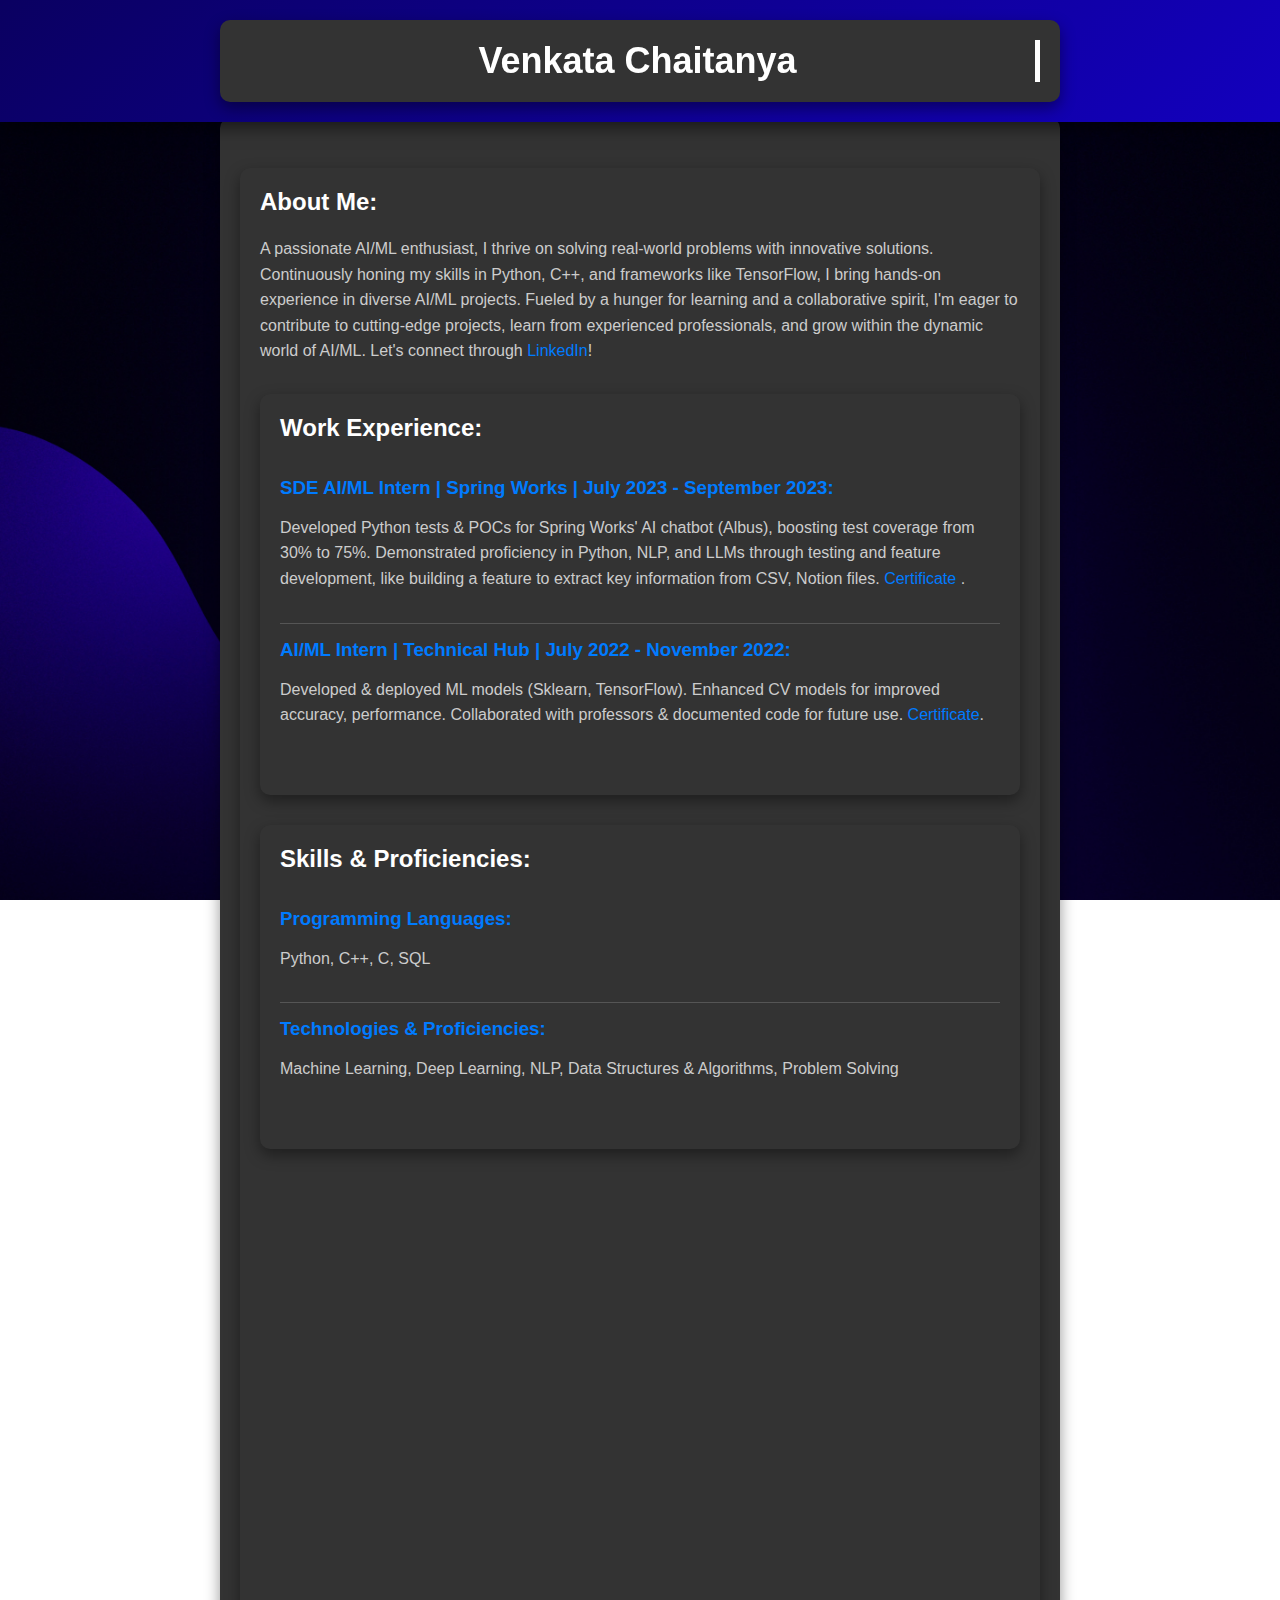
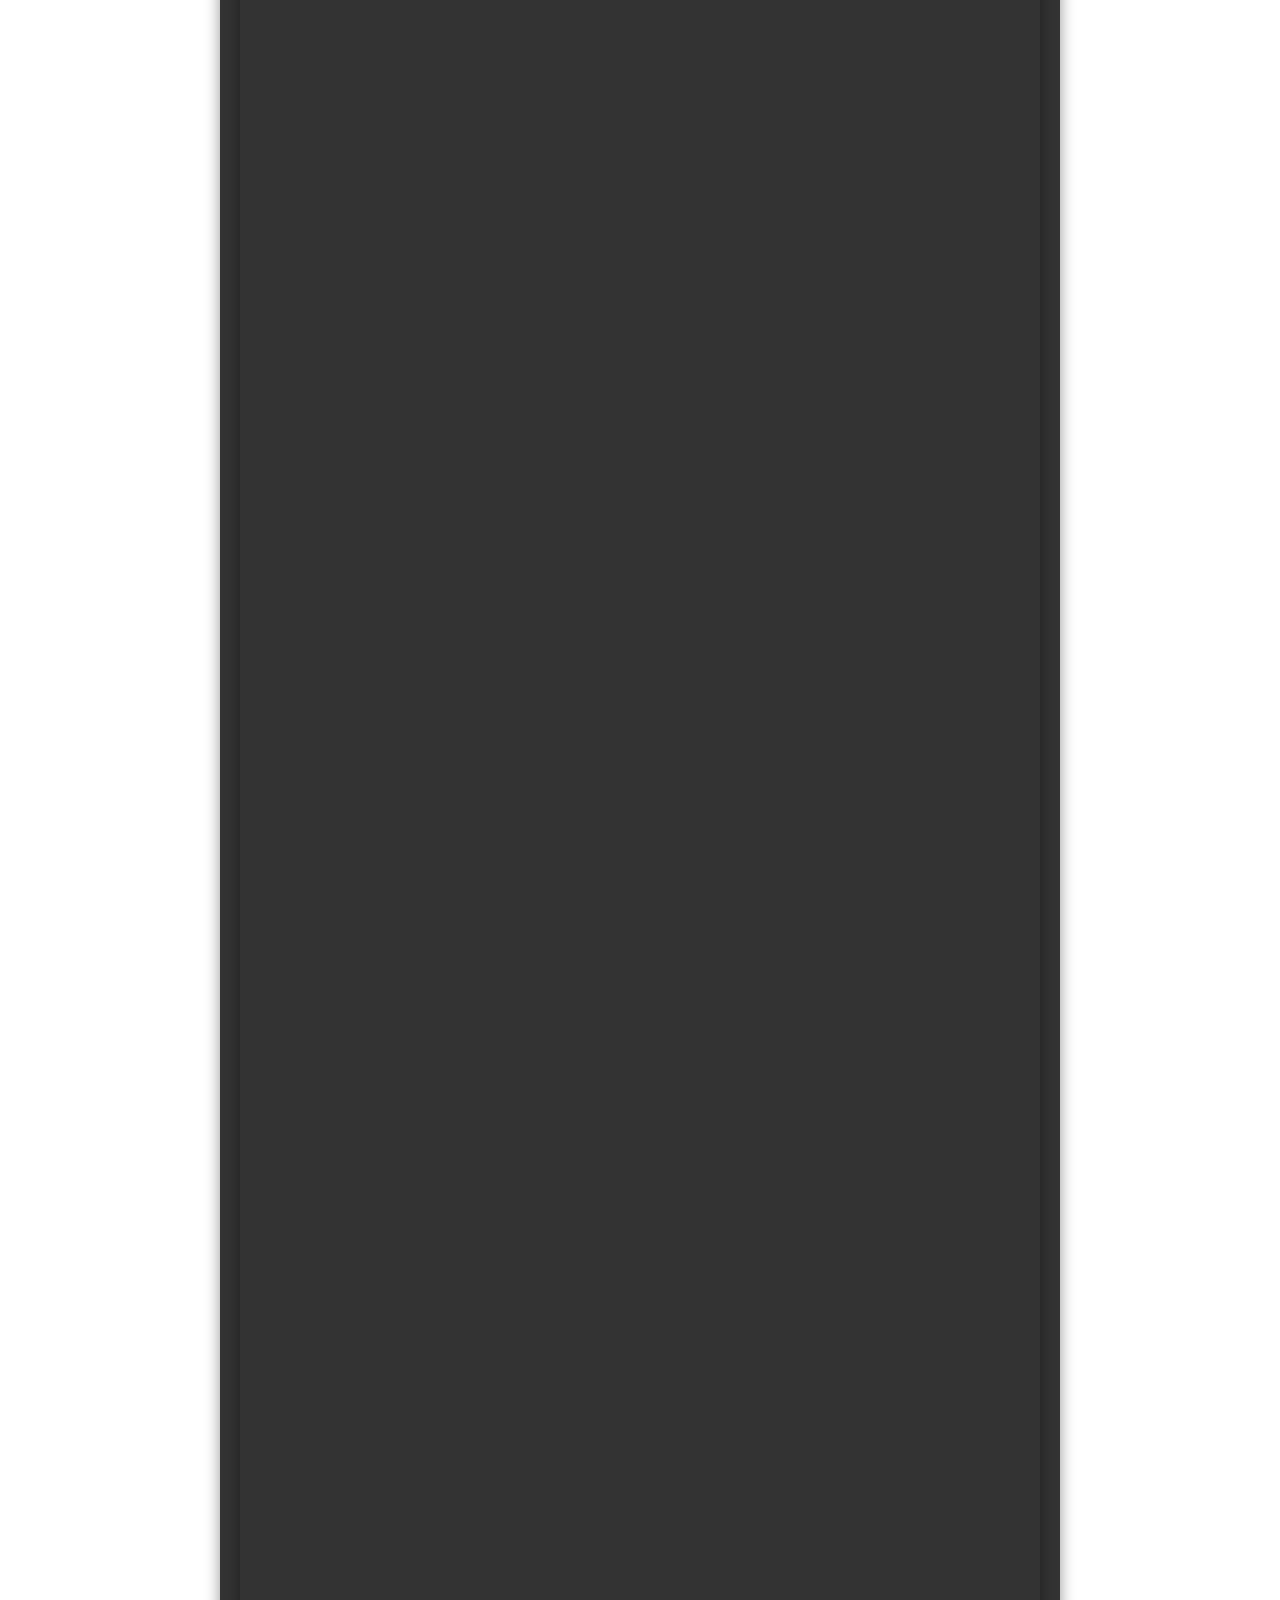
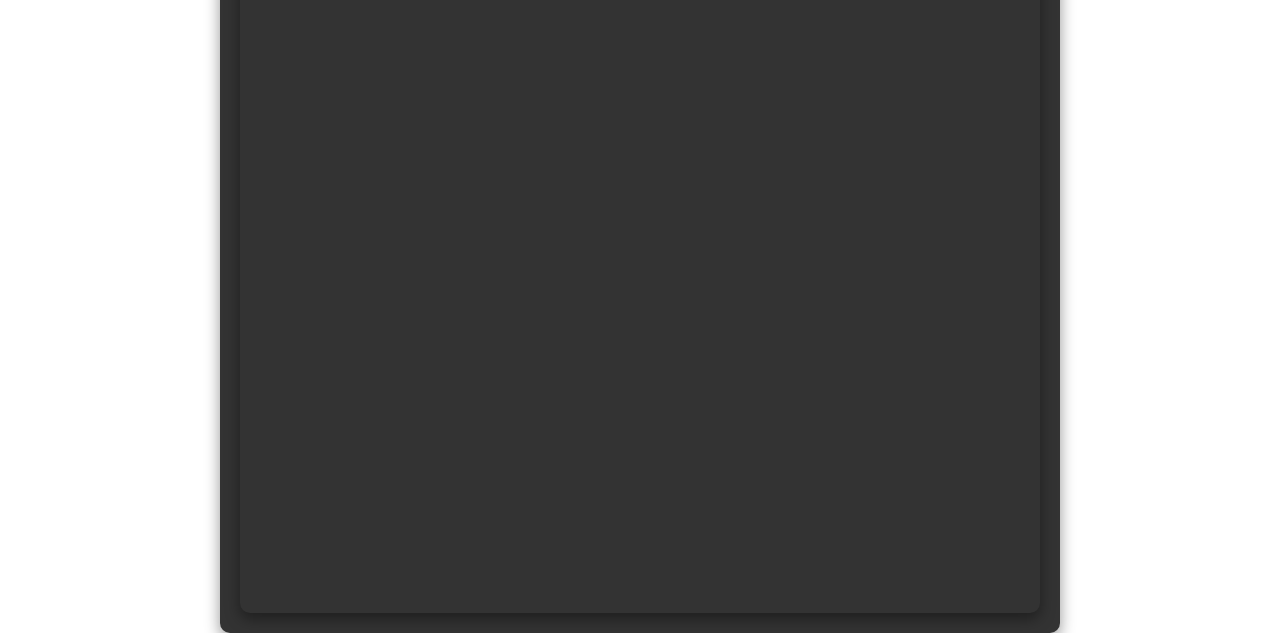
==== portfolio.html @ acbbce48 "Add files via upload" ====
<!DOCTYPE html>
<html lang="en">

<head>
    <meta charset="UTF-8">
    <meta name="viewport" content="width=device-width, initial-scale=1.0">
    <title>Pennada Venkata Chaitanya's Portfolio</title>
    <link rel="stylesheet" type="text/css" href="styles.css">
</head>

<body>

    <header>
        <div class="container">
            <h1>Venkata Chaitanya</h1>
        </div>
    </header>
<br>
    <div class="container">
        <div class="section-container">
            <h2>About Me:</h2>
            <div class="section-content">
                <p>A passionate AI/ML enthusiast, I thrive on solving real-world problems with innovative solutions. Continuously
                    honing my skills in Python, C++, and frameworks like TensorFlow, I bring hands-on experience in diverse
                    AI/ML projects. Fueled by a hunger for learning and a collaborative spirit, I'm eager to contribute to
                    cutting-edge projects, learn from experienced professionals, and grow within the dynamic world of AI/ML.
                    Let's connect through <a href="https://www.linkedin.com/in/chaitanya-venkata-a5a908212/">LinkedIn</a>!</p>
            </div>
        </section>
        
        <div class="section-container">
            <h2>Work Experience:</h2>
            <div class="section-content">
                <ul class="work-experience-list">
                    <li>
                        <h3>SDE AI/ML Intern | Spring Works | July 2023 - September 2023:</h3>
                        <p>Developed Python tests & POCs for Spring Works' AI chatbot (Albus), boosting test coverage from 30% to 75%. Demonstrated proficiency in Python, NLP, and LLMs through testing and feature development, like building a feature to extract key information from CSV, Notion files. <a href="https://drive.google.com/file/d/1W7INTYpbmwHP5gtbyxtTBSIjz_Y5ps3u/view?usp=sharing">Certificate </a>.</p>
                    </li>
                    <li>
                        <h3>AI/ML Intern | Technical Hub | July 2022 - November 2022:</h3>
                        <p>Developed & deployed ML models (Sklearn, TensorFlow). Enhanced CV models for improved accuracy, performance. Collaborated with professors & documented code for future use. <a href="https://drive.google.com/file/d/1LGpaYm7oaoX-ZGjq5XYZCA9Ftq_DOtc6/view?usp=drive_link">Certificate</a>.</p>
                    </li>
                </ul>
            </div>
        </div>   
                 
        <div class="section-container">
            <h2>Skills & Proficiencies:</h2>
            <div class="section-content">
                <ul class="work-experience-list">
                    <li>
                        <h3>Programming Languages: </h3>
                        <p>Python, C++, C, SQL</p>
                    </li>
                    <li>
                        <h3>Technologies & Proficiencies: </h3>
                        <p>Machine Learning, Deep Learning, NLP, Data Structures & Algorithms, Problem Solving</p>
                    </li>
                </ul>
            </div>
        </div>

        <div class="section-container">
            <h2>Education:</h2>
            <div class="section-content">
                <ul class="work-project-list">
                    <li>
                        <h3>B Tech in Computer Science and Engineering: </h3>
                        <p>Pursing my BTech Graduation in stream Computer science and engineering at Aditya College of Engineering and Technology.</p>
                    </li>
                </ul>
            </div>
        </div>

        <div class="section-container">
            <h2>Projects:</h2>
            <div class="section-content">
                <ul class="work-project-list">
                    <li>
                        <h3>AI-Enhanced Surveillance:</h3>
                        <p><a href="https://github.com/pvchaitanya8/AI_Enhanced_Surveillance">GitHub</a></p>
                        <p>The Face Recognition Surveillance System is created to streamline surveillance processes by automatically scanning a live camera feed for a specific individual through the use of facial recognition technology. The system detects faces in the camera feed and issues an alert if it discovers a match within its database.</p>
                    </li>
                    <li>
                        <h3>Custom Database Assistant powered by LLM:</h3>
                        <a href="https://github.com/pvchaitanya8/AI-powered-Assistant-">GitHub</a>
                        <p>Custom chatbot leveraging power of an open-source Large Language Model (LLM) to intelligently engage in natural language conversations with a custom Database as Knowledge</p>
                    </li>
                    <li>
                        <h3>License Plate Detection:</h3>
                        <a href="https://github.com/pvchaitanya8/License_Plate_Detection">GitHub</a>
                        <p>License Plate Detection using YOLOv5. A machine learning project for detecting license plates in images. This project provides a user-friendly web interface for uploading and processing images, delivering the count of detected Yellow license plates</p>
                    </li>
                    <li>
                        <h3>Stock Price Prediction using LSTM:</h3>
                        <a href="https://github.com/pvchaitanya8/Stock-Price-prediction-using-LSTM-V1#project-name-stock-price-prediction-using-lstm-v1">GitHub</a>
                        <p>Our project employs AI/ML techniques and LSTM algorithm to predict stock prices, aiming to assist investors in making informed decisions and avoiding unreliable sources. And created a Flask-based web application using HTML and CSS, deployed on Google Cloud. Figma was used for UI/UX design and Putty for remote server access.</p>
                    </li>
                    <li>
                        <h3>News Article Classifier and Database:</h3>
                        <a href="https://github.com/pvchaitanya8/News-Classifier">GitHub</a>
                        <p>The objective of this endeavor is to develop a News Article Classifier utilizing Python. This platform empowers users to submit a news article in either text format or via URL, discerns its category (such as Politics, Sports, or Technology), and preserves this data within a MongoDB database.</p>
                    </li>
                    <li>
                        <h3>Sign Language Translator:</h3>
                        <a href="https://github.com/pvchaitanya8/Sign-Language-Translator-V1-#sign-language-translator-v1">GitHub</a>
                        <p>This project involves a camera-equipped device records sign language, uses machine learning to translate into spoken language for better communication between sign language users and non-users.</p>
                    </li>
                </ul>
            </div>
        </div>

        <div class="section-container">
            <h2>Achievements:</h2>
            <div class="section-content">
                <ul class="work-experience-list">
                    <li>Won the Solving for India Hackathon at Institutional Level, which was conducted by GFG, Google and AMD - <a href="https://drive.google.com/file/d/1dXyixXAhUYHGNfHEr1aqHtPtiPmo1UqN/view?usp=sharing">Certificate</a></li>
                    <li>2-star coder in Codechef.</li>
                    <li>Completed 550+ problems on Leetcode and Geeks for Geeks.</li>
                    <li>Achieved 5-star rating on Hacker Rank in Problem Solving, C++, Python, SQL.</li>
                </ul>
            </div>
        </div>   
                 

        <div class="section-container">
            <h2>Certifications:</h2>
            <div class="section-content">
                <ul class="work-experience-list">
                    <li>Azure AI Fundamentals from Microsoft - <a href="https://www.credly.com/badges/520bfb1f-9cda-4212-8897-419d7510b502/public_url">Certificate</a></li>
                    <li>MTA Python Certification from Microsoft - <a href="https://www.credly.com/badges/fa9ee6a6-af36-418f-8a8a-27adf7c9aead/public_url">Certificate</a></li>
                    <li>Data Science for Beginners from NASSCOM - <a href="https://fsp-assessment-certificates.s3-ap-southeast-1.amazonaws.com/VenkataChaitanya-93771148.pdf">Certificate</a></li>
                </ul>
            </div>
        </div> 

        <div class="section-container">
            <h2>Profiles:</h2>
            <div class="section-content">
                <ul class="work-experience-list">
                    <li>
                        <a href="https://github.com/pvchaitanya8">
                            <img src="github_logo.png" alt="GitHub Logo"> GitHub
                        </a>
                    </li>
                    <li>
                        <a href="https://www.linkedin.com/in/chaitanya-venkata-a5a908212/">
                            <img src="linkedin_logo.png" alt="LinkedIn Logo"> LinkedIn
                        </a>
                    </li>
                    <li>
                        <a href="https://leetcode.com/venkatachaitanya373/">
                            <img src="leetcode_logo.png" alt="LeetCode Logo"> LeetCode
                        </a>
                    </li>
                    <li>
                        <a href="https://auth.geeksforgeeks.org/user/venkatachaitanya373">
                            <img src="geeksforgeeks_logo.png" alt="GeeksforGeeks Logo"> Geeks for Geeks
                        </a>
                    </li>
                    <li>
                        <a href="https://www.codechef.com/users/pvchaitanya88">
                            <img src="codechef_logo.png" alt="CodeChef Logo"> Code Chef
                        </a>
                    </li>
                </ul>
            </div>
        </div>
    
        
        
                 

    </div>
    
    <script src="script.js"></script>
</body>

</html>
---- styles.css ----
body {
    font-family: 'Segoe UI', Tahoma, Geneva, Verdana, sans-serif;
    margin: 0;
    padding: 0;
    padding: 0;
    background-image: url('background1.png'); 
    background-size: cover; 
    background-position: center; 
    background-repeat: no-repeat; 
    background-attachment: fixed; 
    color: #fff; 
    margin-top: 80px; 
    padding-top: 20px; 
}

header {
    background: linear-gradient(135deg, #0a0061, #1300be);
    color: #fff;
    padding: 20px 0;
    text-align: center;
    box-shadow: 0 6px 15px rgba(0, 0, 0, 0.5);
    position: fixed; 
    top: 0; 
    width: 100%; 
    z-index: 999; 
}


h1 {
    color: #fff;
    font-size: 36px;
    margin: 0;
}


.container {
    max-width: 800px;
    margin: 0 auto;
    padding: 20px;
    background-color: #333; 
    border-radius: 10px;
    box-shadow: 0 6px 15px rgba(0, 0, 0, 0.411);
    color: #fff; 
}

.section-container {
    background-color: #333; 
    border-radius: 10px;
    box-shadow: 0 6px 15px rgba(0, 0, 0, 0.411);
    padding: 20px;
    margin-top: 30px;
    transition: all 0.3s ease;
}

.section-container:hover {
    transform: translateY(-5px);
    box-shadow: 0 6px 15px rgb(0, 0, 0);
}

h2 {
    color: #fff; 
    margin-top: 0;
}

p {
    line-height: 1.6;
    color: #ccc; 
}

a {
    color: #007bff;
    text-decoration: none;
}

a:hover {
    text-decoration: underline;
}

ul {
    list-style-type: none;
    padding: 0;
}

.work-experience-list li,
.work-project-list li {
    border-bottom: 1px solid #555; 
    padding: 15px 0;
    transition: all 0.3s ease;
}

.work-experience-list li:last-child,
.work-project-list li:last-child {
    border-bottom: none;
}

.work-experience-list li:hover,
.work-project-list li:hover {
    background-color: #444; 
    transform: translateX(5px);
}

.work-experience-list li h3,
.work-project-list li h3 {
    margin-top: 0;
    margin-bottom: 10px;
    color: #007bff;
}

.work-project-list a {
    color: #007bff;
}

.work-project-list a:hover {
    color: #ccc; 
}

.section-container.animate {
    opacity: 1;
    transform: translateY(0);
}

header {
    background-position: center;
    background-size: cover;
}

h1.typing {
    overflow: hidden; 
    border-right: .15em solid rgb(255, 255, 255); 
    white-space: nowrap; 
    margin: 0 auto; 
    animation: typing 3.5s steps(40, end), blink-caret .75s step-end infinite;
}

.work-experience-list img {
    width: 30px;
    height: 30px;
    margin-right: 5px;
    vertical-align: middle;
}

@keyframes typing {
    from {
        width: 0;
    }
    to {
        width: calc(100% - 13em);
    }
}

@keyframes blink-caret {
    from,
    to {
        border-color: transparent;
    }
    50% {
        border-color: rgba(183, 188, 255, 0.932);
    }
}
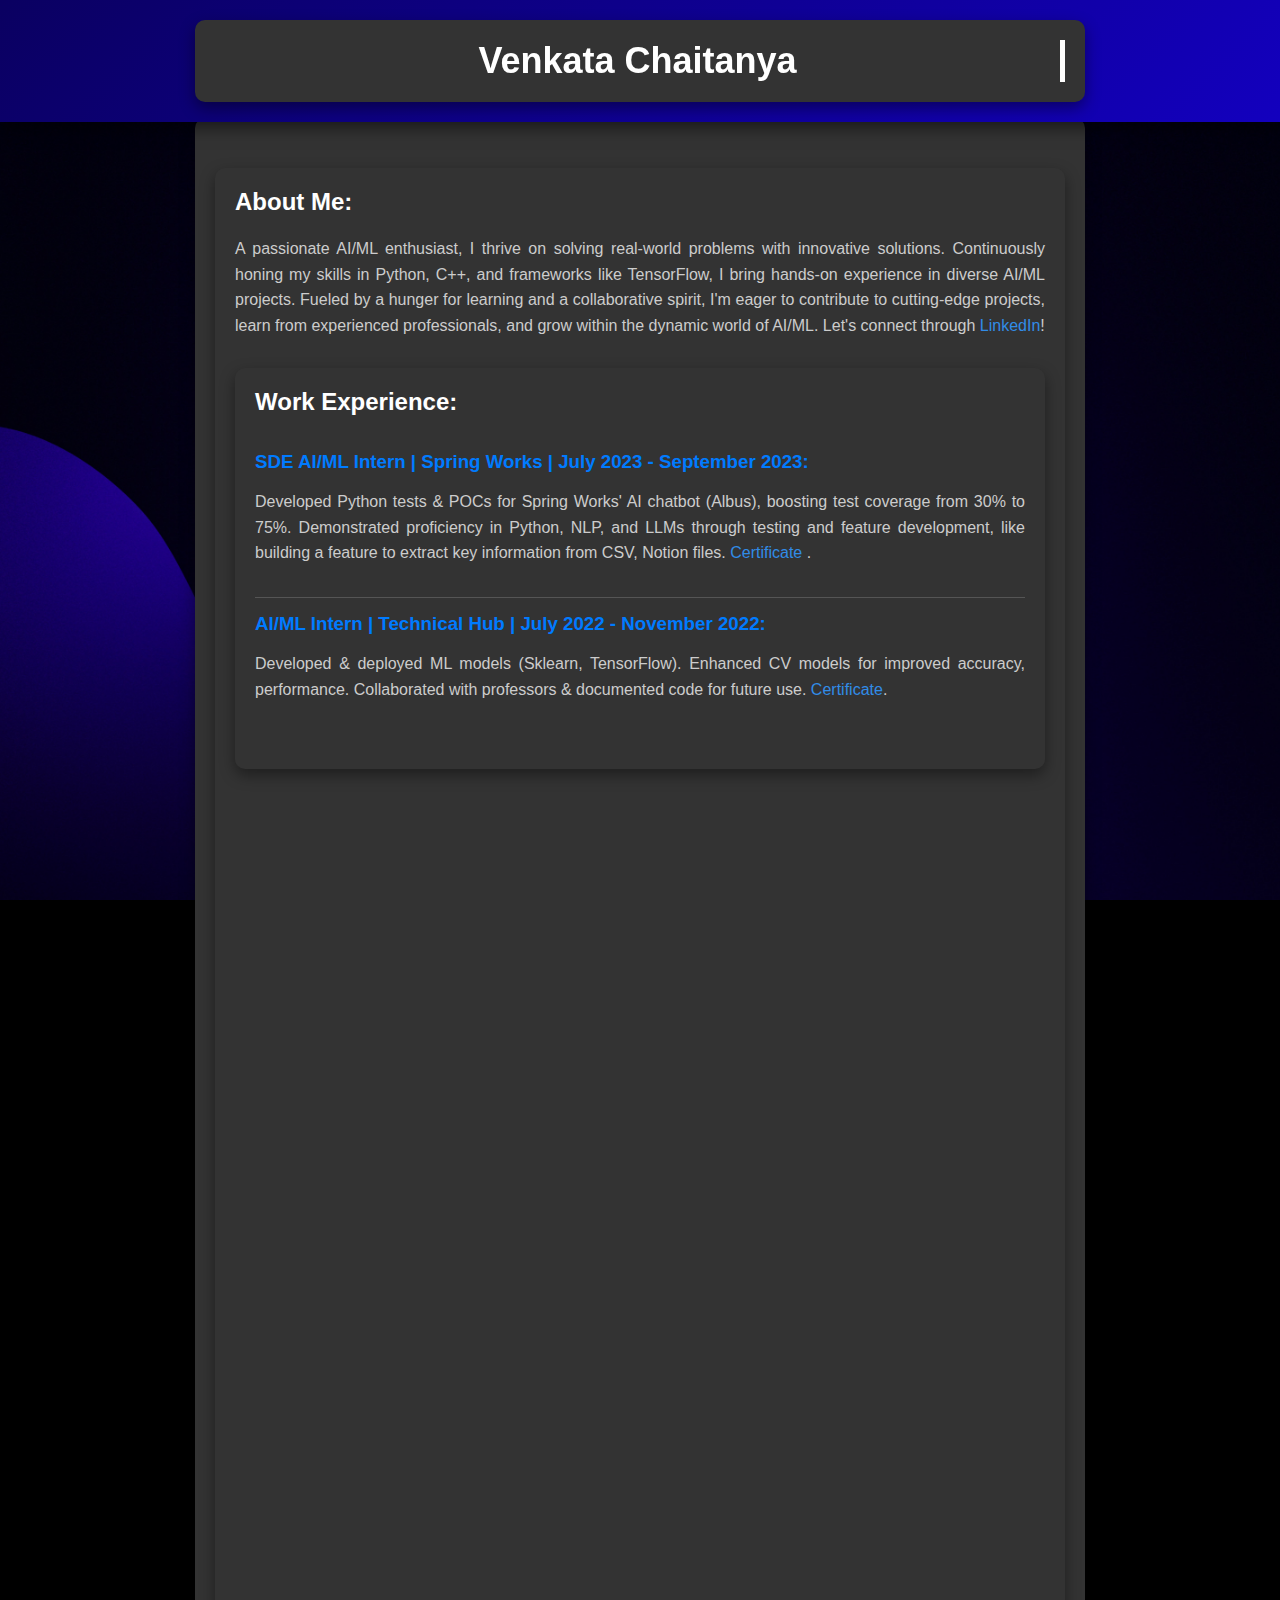
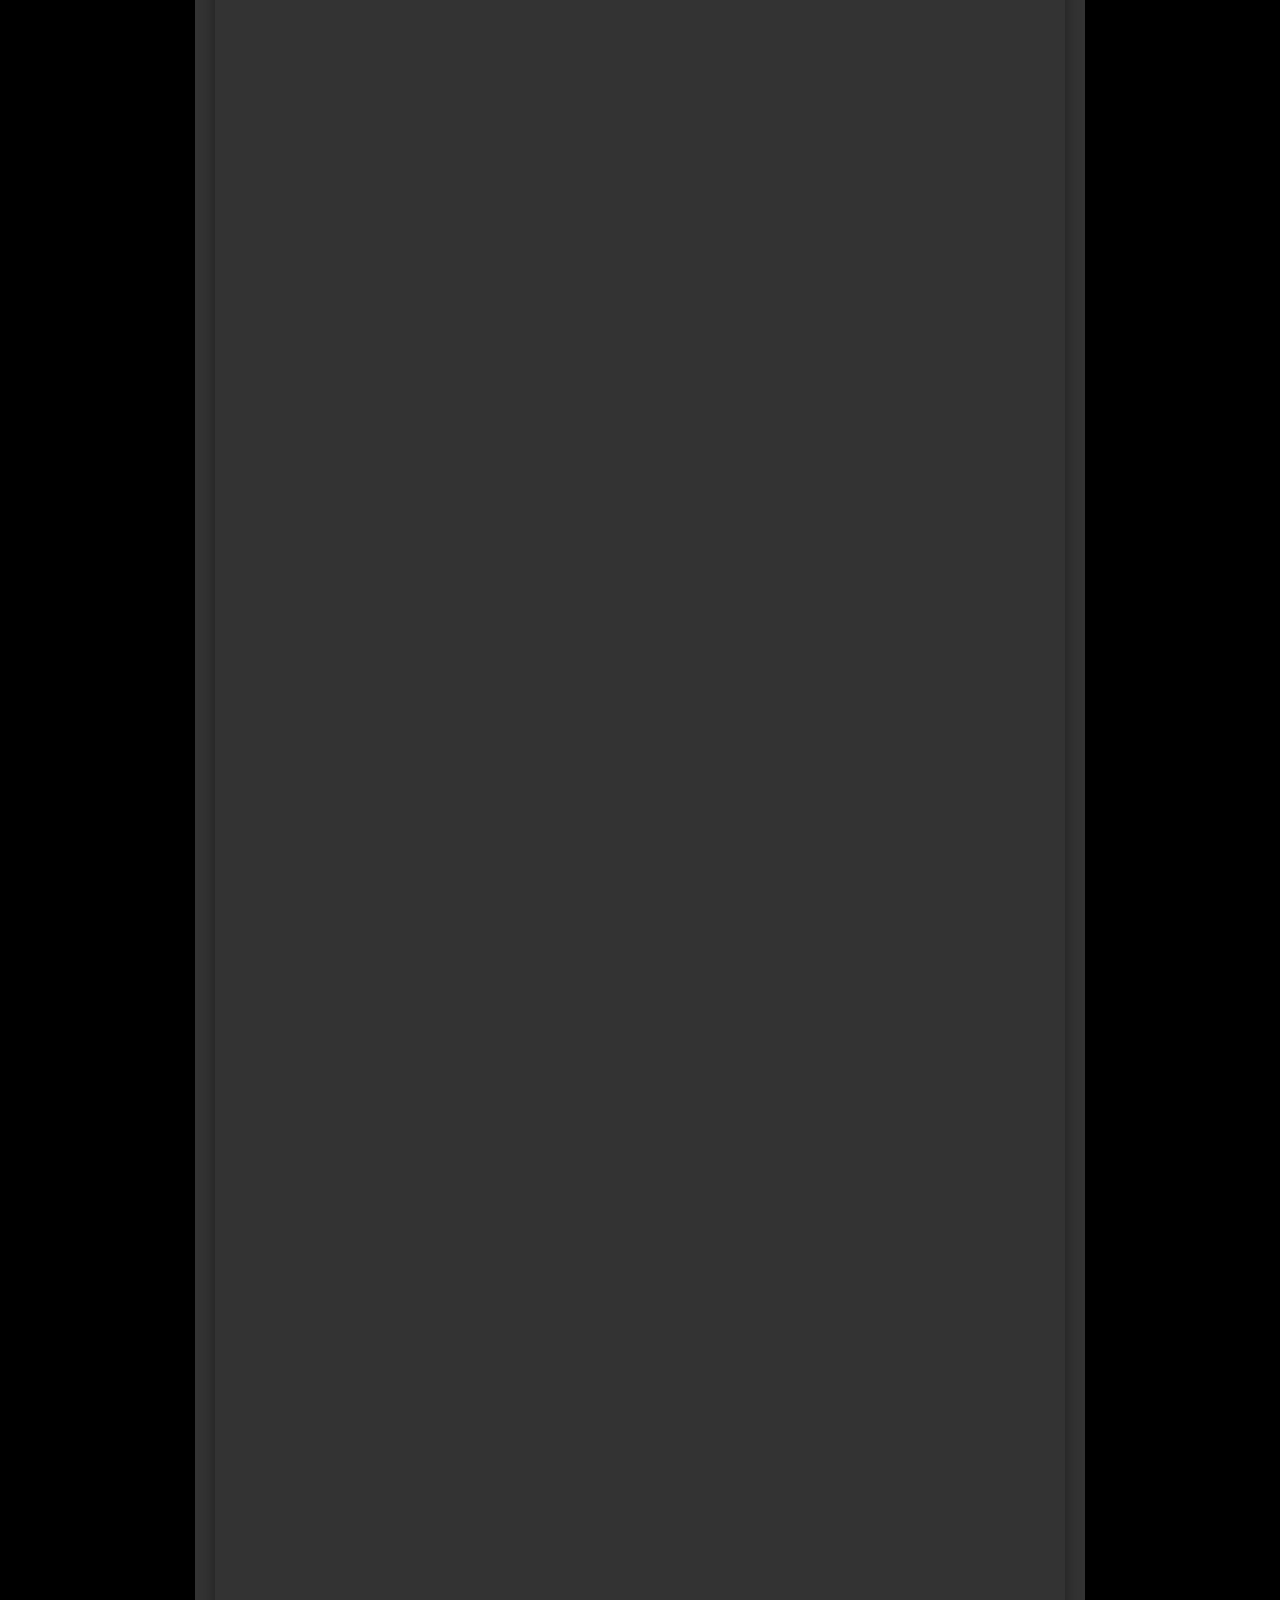
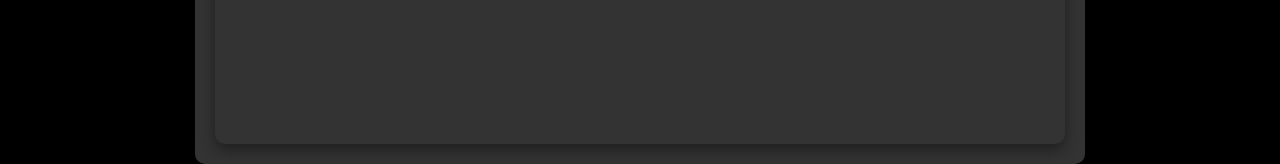
==== commit fba5dbca: "Add files via upload" ====
--- a/portfolio.html
+++ b/portfolio.html
@@ -20,7 +20,7 @@
         <div class="section-container">
             <h2>About Me:</h2>
             <div class="section-content">
-                <p>A passionate AI/ML enthusiast, I thrive on solving real-world problems with innovative solutions. Continuously
+                <p style="text-align: justify;">A passionate AI/ML enthusiast, I thrive on solving real-world problems with innovative solutions. Continuously
                     honing my skills in Python, C++, and frameworks like TensorFlow, I bring hands-on experience in diverse
                     AI/ML projects. Fueled by a hunger for learning and a collaborative spirit, I'm eager to contribute to
                     cutting-edge projects, learn from experienced professionals, and grow within the dynamic world of AI/ML.
@@ -34,11 +34,11 @@
                 <ul class="work-experience-list">
                     <li>
                         <h3>SDE AI/ML Intern | Spring Works | July 2023 - September 2023:</h3>
-                        <p>Developed Python tests & POCs for Spring Works' AI chatbot (Albus), boosting test coverage from 30% to 75%. Demonstrated proficiency in Python, NLP, and LLMs through testing and feature development, like building a feature to extract key information from CSV, Notion files. <a href="https://drive.google.com/file/d/1W7INTYpbmwHP5gtbyxtTBSIjz_Y5ps3u/view?usp=sharing">Certificate </a>.</p>
+                        <p style="text-align: justify;">Developed Python tests & POCs for Spring Works' AI chatbot (Albus), boosting test coverage from 30% to 75%. Demonstrated proficiency in Python, NLP, and LLMs through testing and feature development, like building a feature to extract key information from CSV, Notion files. <a href="https://drive.google.com/file/d/1W7INTYpbmwHP5gtbyxtTBSIjz_Y5ps3u/view?usp=sharing">Certificate </a>.</p>
                     </li>
                     <li>
                         <h3>AI/ML Intern | Technical Hub | July 2022 - November 2022:</h3>
-                        <p>Developed & deployed ML models (Sklearn, TensorFlow). Enhanced CV models for improved accuracy, performance. Collaborated with professors & documented code for future use. <a href="https://drive.google.com/file/d/1LGpaYm7oaoX-ZGjq5XYZCA9Ftq_DOtc6/view?usp=drive_link">Certificate</a>.</p>
+                        <p style="text-align: justify;">Developed & deployed ML models (Sklearn, TensorFlow). Enhanced CV models for improved accuracy, performance. Collaborated with professors & documented code for future use. <a href="https://drive.google.com/file/d/1LGpaYm7oaoX-ZGjq5XYZCA9Ftq_DOtc6/view?usp=drive_link">Certificate</a>.</p>
                     </li>
                 </ul>
             </div>
@@ -50,11 +50,11 @@
                 <ul class="work-experience-list">
                     <li>
                         <h3>Programming Languages: </h3>
-                        <p>Python, C++, C, SQL</p>
+                        <p style="text-align: justify;">Python, C++, C, SQL</p>
                     </li>
                     <li>
                         <h3>Technologies & Proficiencies: </h3>
-                        <p>Machine Learning, Deep Learning, NLP, Data Structures & Algorithms, Problem Solving</p>
+                        <p style="text-align: justify;">Machine Learning, Deep Learning, NLP, Data Structures & Algorithms, Problem Solving</p>
                     </li>
                 </ul>
             </div>
@@ -66,7 +66,7 @@
                 <ul class="work-project-list">
                     <li>
                         <h3>B Tech in Computer Science and Engineering: </h3>
-                        <p>Pursing my BTech Graduation in stream Computer science and engineering at Aditya College of Engineering and Technology.</p>
+                        <p style="text-align: justify;">Pursing my BTech Graduation in stream Computer science and engineering at Aditya College of Engineering and Technology.</p>
                     </li>
                 </ul>
             </div>
@@ -75,40 +75,48 @@
         <div class="section-container">
             <h2>Projects:</h2>
             <div class="section-content">
-                <ul class="work-project-list">
-                    <li>
-                        <h3>AI-Enhanced Surveillance:</h3>
-                        <p><a href="https://github.com/pvchaitanya8/AI_Enhanced_Surveillance">GitHub</a></p>
-                        <p>The Face Recognition Surveillance System is created to streamline surveillance processes by automatically scanning a live camera feed for a specific individual through the use of facial recognition technology. The system detects faces in the camera feed and issues an alert if it discovers a match within its database.</p>
-                    </li>
-                    <li>
+                <div class="project-container">
+                    <div class="work-project-card">
+                        <h3>AI-Enhanced Surveillance using openCV:</h3>
+                        <p style="text-align: justify;"><a href="https://github.com/pvchaitanya8/AI_Enhanced_Surveillance">GitHub</a></p>
+                        <img src="images/image1.png" alt="images/image1">
+                        <p style="text-align: justify;">The Face Recognition Surveillance System is created to streamline surveillance processes by automatically scanning a live camera feed for a specific individual through the use of facial recognition technology. The system detects faces in the camera feed and issues an alert if it discovers a match within its database.</p>
+                    </div>
+                    <div class="work-project-card">
                         <h3>Custom Database Assistant powered by LLM:</h3>
-                        <a href="https://github.com/pvchaitanya8/AI-powered-Assistant-">GitHub</a>
-                        <p>Custom chatbot leveraging power of an open-source Large Language Model (LLM) to intelligently engage in natural language conversations with a custom Database as Knowledge</p>
-                    </li>
-                    <li>
-                        <h3>License Plate Detection:</h3>
-                        <a href="https://github.com/pvchaitanya8/License_Plate_Detection">GitHub</a>
-                        <p>License Plate Detection using YOLOv5. A machine learning project for detecting license plates in images. This project provides a user-friendly web interface for uploading and processing images, delivering the count of detected Yellow license plates</p>
-                    </li>
-                    <li>
+                        <a href="https://github.com/pvchaitanya8/AI-powered-Assistant-">GitHub</a></p>
+                        <img src="images/image2.png" alt="images/image2">
+                        <p style="text-align: justify;">Custom chatbot leveraging power of an open-source Large Language Model (LLM) to intelligently engage in natural language conversations with a custom Database as Knowledge</p>
+                    </div>
+                    <div class="work-project-card">
+                        <h3>License Plate Detection using YOLOv5:</h3>
+                        <a href="https://github.com/pvchaitanya8/License_Plate_Detection">GitHub</a></p>
+                        <img src="images/image3.png" alt="image.png">
+                        <p style="text-align: justify;">License Plate Detection using YOLOv5. A machine learning project for detecting license plates in images. This project provides a user-friendly web interface for uploading and processing images, delivering the count of detected Yellow license plates</p>
+                    </div>
+                    <div class="work-project-card">
                         <h3>Stock Price Prediction using LSTM:</h3>
-                        <a href="https://github.com/pvchaitanya8/Stock-Price-prediction-using-LSTM-V1#project-name-stock-price-prediction-using-lstm-v1">GitHub</a>
-                        <p>Our project employs AI/ML techniques and LSTM algorithm to predict stock prices, aiming to assist investors in making informed decisions and avoiding unreliable sources. And created a Flask-based web application using HTML and CSS, deployed on Google Cloud. Figma was used for UI/UX design and Putty for remote server access.</p>
-                    </li>
-                    <li>
+                        <a href="https://github.com/pvchaitanya8/Stock-Price-prediction-using-LSTM-V1#project-name-stock-price-prediction-using-lstm-v1">GitHub</a></p>
+                        <img src="images/image4.png" alt="images/image4">
+                        <p style="text-align: justify;">Our project employs AI/ML techniques and LSTM algorithm to predict stock prices, aiming to assist investors in making informed decisions and avoiding unreliable sources. And created a Flask-based web application using HTML and CSS</p>
+                    </div>
+                    <div class="work-project-card">
                         <h3>News Article Classifier and Database:</h3>
-                        <a href="https://github.com/pvchaitanya8/News-Classifier">GitHub</a>
-                        <p>The objective of this endeavor is to develop a News Article Classifier utilizing Python. This platform empowers users to submit a news article in either text format or via URL, discerns its category (such as Politics, Sports, or Technology), and preserves this data within a MongoDB database.</p>
-                    </li>
-                    <li>
-                        <h3>Sign Language Translator:</h3>
-                        <a href="https://github.com/pvchaitanya8/Sign-Language-Translator-V1-#sign-language-translator-v1">GitHub</a>
-                        <p>This project involves a camera-equipped device records sign language, uses machine learning to translate into spoken language for better communication between sign language users and non-users.</p>
-                    </li>
-                </ul>
+                        <a href="https://github.com/pvchaitanya8/News-Classifier">GitHub</a></p>
+                        <img src="images/image5.png" alt="images/image5">
+                        <p style="text-align: justify;">The objective of this endeavor is to develop a News Article Classifier utilizing Python. This platform empowers users to submit a news article in either text format or via URL, discerns its category (such as Politics, Sports, or Technology), and preserves this data within a MongoDB database.</p>
+                    </div>
+                    <div class="work-project-card">
+                        <h3>Sign Language Translator using openCV:</h3>
+                        <a href="https://github.com/pvchaitanya8/Sign-Language-Translator-V1-#sign-language-translator-v1">GitHub</a></p>
+                        <img src="images/image6.png" alt="images/image6">
+                        <p style="text-align: justify;">This project involves a camera-equipped device records sign language, uses machine learning to translate into spoken language for better communication between sign language users and non-users.</p>
+                    </div>
+                </div>
             </div>
         </div>
+        
+
 
         <div class="section-container">
             <h2>Achievements:</h2>
@@ -140,39 +148,33 @@
                 <ul class="work-experience-list">
                     <li>
                         <a href="https://github.com/pvchaitanya8">
-                            <img src="github_logo.png" alt="GitHub Logo"> GitHub
+                            <img src="images/github_logo.png" alt="GitHub Logo"> GitHub
                         </a>
                     </li>
                     <li>
                         <a href="https://www.linkedin.com/in/chaitanya-venkata-a5a908212/">
-                            <img src="linkedin_logo.png" alt="LinkedIn Logo"> LinkedIn
+                            <img src="images/linkedin_logo.png" alt="LinkedIn Logo"> LinkedIn
                         </a>
                     </li>
                     <li>
                         <a href="https://leetcode.com/venkatachaitanya373/">
-                            <img src="leetcode_logo.png" alt="LeetCode Logo"> LeetCode
+                            <img src="images/leetcode_logo.png" alt="LeetCode Logo"> LeetCode
                         </a>
                     </li>
                     <li>
                         <a href="https://auth.geeksforgeeks.org/user/venkatachaitanya373">
-                            <img src="geeksforgeeks_logo.png" alt="GeeksforGeeks Logo"> Geeks for Geeks
+                            <img src="images/geeksforgeeks_logo.png" alt="GeeksforGeeks Logo"> Geeks for Geeks
                         </a>
                     </li>
                     <li>
                         <a href="https://www.codechef.com/users/pvchaitanya88">
-                            <img src="codechef_logo.png" alt="CodeChef Logo"> Code Chef
+                            <img src="images/codechef_logo.png" alt="CodeChef Logo"> Code Chef
                         </a>
                     </li>
                 </ul>
             </div>
         </div>
-    
-        
-        
-                 
-
-    </div>
-    
+    </div>  
     <script src="script.js"></script>
 </body>
 
--- a/styles.css
+++ b/styles.css
@@ -3,7 +3,8 @@
     margin: 0;
     padding: 0;
     padding: 0;
-    background-image: url('background1.png'); 
+    background-color: black;
+    background-image: url('images/background1.png'); 
     background-size: cover; 
     background-position: center; 
     background-repeat: no-repeat; 
@@ -34,7 +35,7 @@
 
 
 .container {
-    max-width: 800px;
+    max-width: 850px;
     margin: 0 auto;
     padding: 20px;
     background-color: #333; 
@@ -68,7 +69,7 @@
 }
 
 a {
-    color: #007bff;
+    color: #318CE7;
     text-decoration: none;
 }
 
@@ -157,3 +158,81 @@
         border-color: rgba(183, 188, 255, 0.932);
     }
 }
+
+.project-container {
+    display: flex;
+    overflow-x: auto;
+    -webkit-overflow-scrolling: touch;
+    padding-bottom: 20px;
+}
+
+.work-project-card {
+    flex: 0 0 auto;
+    width: 300px; 
+    /* height: 500px;  */
+    background-color: #333;
+    border-radius: 15px;
+    padding: 20px;
+    margin-right: 20px;
+    color: #fff;
+    box-shadow: 0 6px 15px rgb(31, 31, 31);
+}
+.work-project-card {
+    transition: background-color 0.3s, transform 0.3s, box-shadow 0.3s;
+}
+
+.work-project-card:hover {
+    background-color: #3f3f3f;
+    transform: translateY(-5px);
+    box-shadow: 0 6px 15px rgb(0, 0, 0);
+}
+
+
+.work-project-card:last-child {
+    margin-right: 0;
+}
+
+.project-container::-webkit-scrollbar {
+    width: 10px;
+    height: 10px;
+}
+
+.project-container::-webkit-scrollbar-track {
+    background: linear-gradient(to right, #202020, #06080c);
+}
+
+.project-container::-webkit-scrollbar-thumb {
+    background-color: #a3a4ad; 
+    border-radius: 10px;
+}
+
+.project-container::-webkit-scrollbar-thumb:hover {
+    background: linear-gradient(to right, #F0F8FF, #e8f4ff); 
+    transition: background 0.2s ease-in-out;
+}
+
+.work-project-card img {
+    width: 100%; 
+    height: 45%; 
+    object-fit: cover;
+    border-radius: 10px; 
+}
+
+::-webkit-scrollbar {
+    width: 10px;
+    height: 10px;
+}
+
+::-webkit-scrollbar-track {
+    background: linear-gradient(to right, #202020, #06080c);
+}
+
+::-webkit-scrollbar-thumb {
+    background-color: #a3a4ad;
+    border-radius: 10px;
+}
+
+::-webkit-scrollbar-thumb:hover {
+    background: linear-gradient(to right, #F0F8FF, #e8f4ff);
+    transition: background 0.2s ease-in-out;
+}
